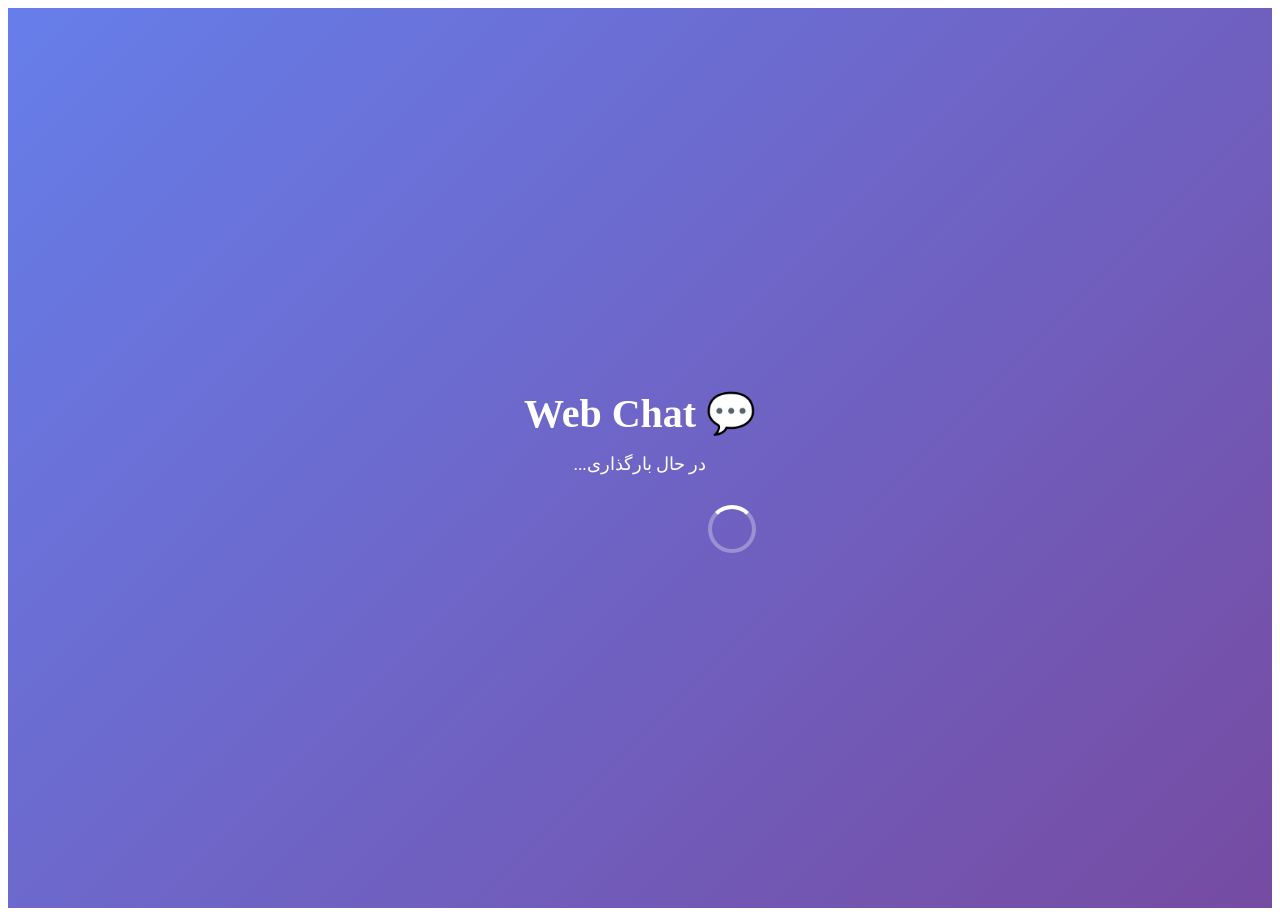
==== frontend/index.html @ 0e475484 "feat: add frontend layout folder and index.html structure" ====
<!DOCTYPE html>
<html lang="fa" dir="rtl">
<head>
    <meta charset="UTF-8">
    <meta name="viewport" content="width=device-width, initial-scale=1.0">
    <title>Web Chat - صفحه شروع</title>
    <link rel="stylesheet" href="css/style.css">
    <style>
        .splash-screen {
            display: flex;
            align-items: center;
            justify-content: center;
            height: 100vh;
            background: linear-gradient(135deg, #667eea 0%, #764ba2 100%);
            flex-direction: column;
        }
        .splash-content {
            text-align: center;
            color: white;
        }
        .splash-content h1 {
            font-size: 2.5em;
            margin-bottom: 10px;
        }
        .splash-content p {
            font-size: 1.1em;
            margin-bottom: 30px;
        }
        .spinner {
            border: 4px solid rgba(255,255,255,0.3);
            border-top: 4px solid white;
            border-radius: 50%;
            width: 40px;
            height: 40px;
            animation: spin 1s linear infinite;
        }
        @keyframes spin {
            0% { transform: rotate(0deg); }
            100% { transform: rotate(360deg); }
        }
    </style>
</head>
<body>
    <div class="splash-screen">
        <div class="splash-content">
            <h1>💬 Web Chat</h1>
            <p>در حال بارگذاری...</p>
            <div class="spinner"></div>
        </div>
    </div>

    <script src="js/storage.js"></script>
    <script src="js/utils.js"></script>
    <script>
        // اگر کاربر لاگین شده باشد، به صفحه اصلی برود
        if (StorageManager.isLoggedIn()) {
            window.location.href = 'html/home.html';
        } else {
            // وگرنه به لاگین برود
            window.location.href = 'html/login.html';
        }
    </script>
</body>
</html>
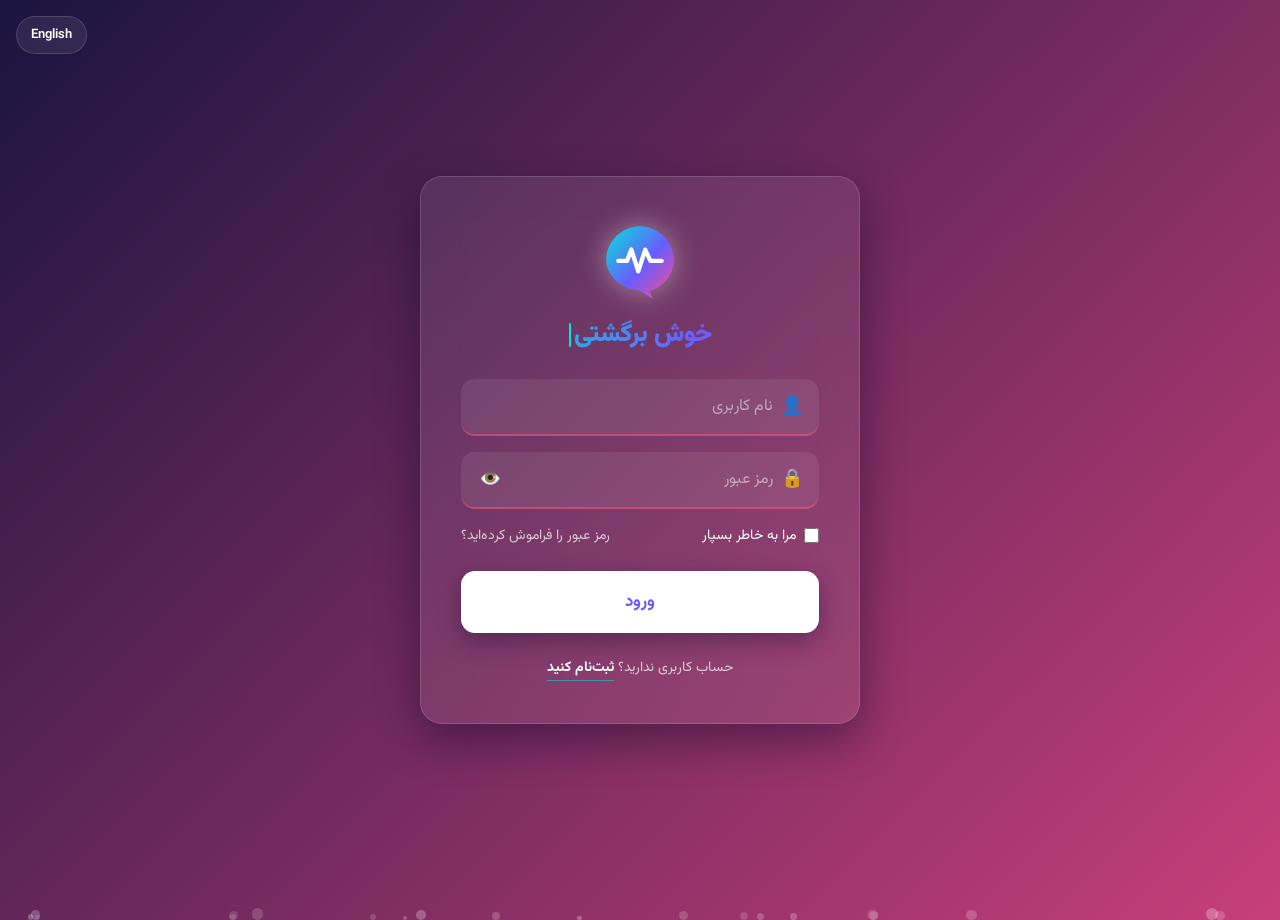
==== commit 01659370: "add frontend folder" ====
--- a/frontend/index.html
+++ b/frontend/index.html
@@ -1,64 +1,13 @@
 <!DOCTYPE html>
 <html lang="fa" dir="rtl">
 <head>
-    <meta charset="UTF-8">
-    <meta name="viewport" content="width=device-width, initial-scale=1.0">
-    <title>Web Chat - صفحه شروع</title>
-    <link rel="stylesheet" href="css/style.css">
-    <style>
-        .splash-screen {
-            display: flex;
-            align-items: center;
-            justify-content: center;
-            height: 100vh;
-            background: linear-gradient(135deg, #667eea 0%, #764ba2 100%);
-            flex-direction: column;
-        }
-        .splash-content {
-            text-align: center;
-            color: white;
-        }
-        .splash-content h1 {
-            font-size: 2.5em;
-            margin-bottom: 10px;
-        }
-        .splash-content p {
-            font-size: 1.1em;
-            margin-bottom: 30px;
-        }
-        .spinner {
-            border: 4px solid rgba(255,255,255,0.3);
-            border-top: 4px solid white;
-            border-radius: 50%;
-            width: 40px;
-            height: 40px;
-            animation: spin 1s linear infinite;
-        }
-        @keyframes spin {
-            0% { transform: rotate(0deg); }
-            100% { transform: rotate(360deg); }
-        }
-    </style>
+<meta charset="UTF-8">
+<title>NetVibe</title>
+<script src="js/config.js"></script>
+<script src="js/storage.js"></script>
+<script>
+  window.location.href = StorageManager.isLoggedIn() ? 'html/home.html' : 'html/login.html';
+</script>
 </head>
-<body>
-    <div class="splash-screen">
-        <div class="splash-content">
-            <h1>💬 Web Chat</h1>
-            <p>در حال بارگذاری...</p>
-            <div class="spinner"></div>
-        </div>
-    </div>
-
-    <script src="js/storage.js"></script>
-    <script src="js/utils.js"></script>
-    <script>
-        // اگر کاربر لاگین شده باشد، به صفحه اصلی برود
-        if (StorageManager.isLoggedIn()) {
-            window.location.href = 'html/home.html';
-        } else {
-            // وگرنه به لاگین برود
-            window.location.href = 'html/login.html';
-        }
-    </script>
-</body>
+<body></body>
 </html>
